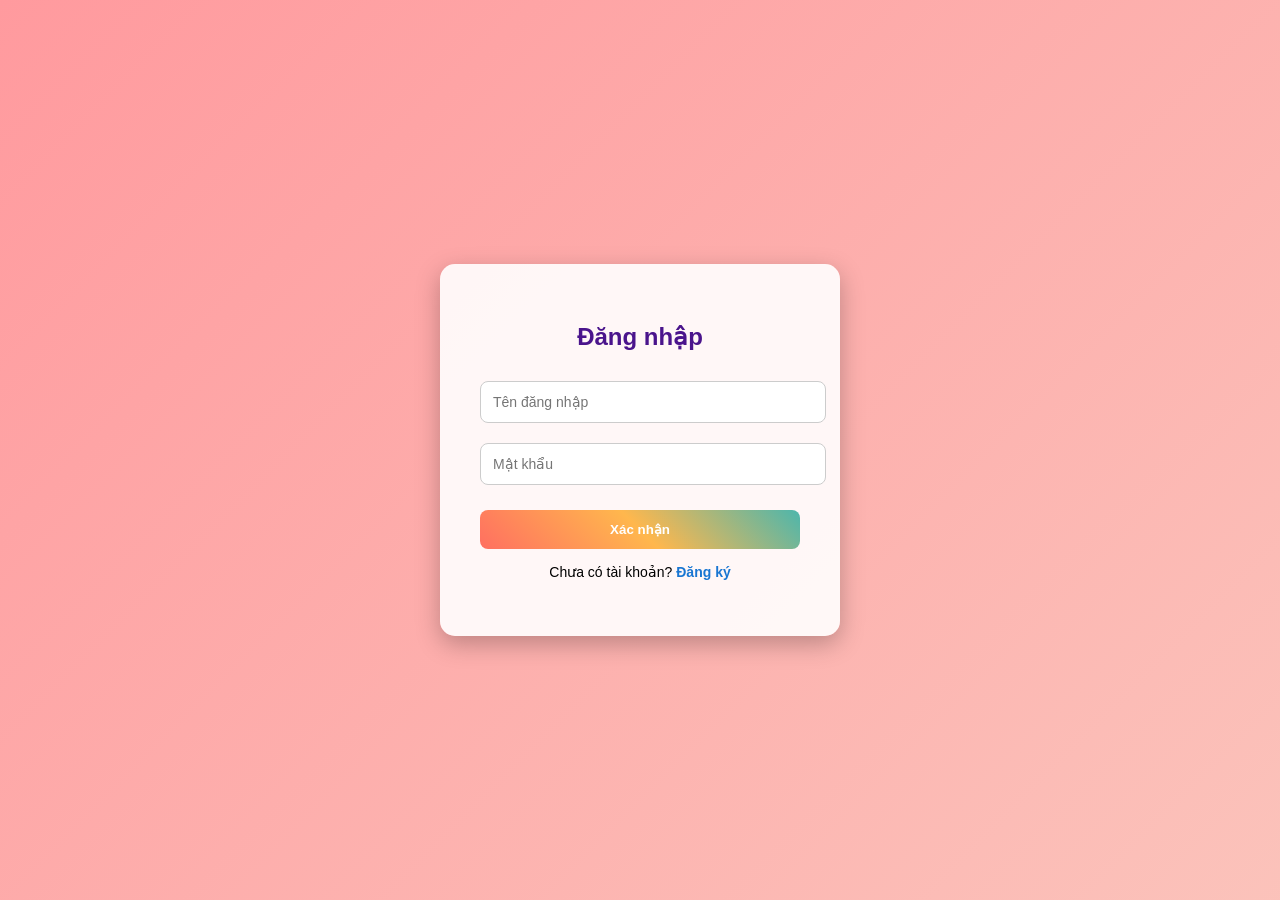
==== dangkidangnhap.html @ ff2dd09c "push code lan 1" ====
<!DOCTYPE html>
<html lang="vi">
<head>
  <meta charset="UTF-8">
  <meta name="viewport" content="width=device-width, initial-scale=1.0">
  <title>Đăng nhập / Đăng ký</title>
  <link rel="stylesheet" href="style.css">
</head>
<body>
  <div class="login-container">
    <h2 id="form-title">Đăng nhập</h2>
    <form id="auth-form">
      <input type="text" id="username" placeholder="Tên đăng nhập" required>
      <input type="password" id="password" placeholder="Mật khẩu" required>
      <button type="submit">Xác nhận</button>
      <p class="register-link">
        <span id="toggle-text">Chưa có tài khoản?</span> 
        <a href="#" id="toggle-link">Đăng ký</a>
      </p>
    </form>
    <p id="message"></p>
  </div>

  <script src="dangnhapdangki.js"></script>
</body>
</html>
---- style.css ----
/* Nền gradient động */
body {
  margin: 0;
  font-family: 'Segoe UI', Tahoma, Geneva, Verdana, sans-serif;
  background: linear-gradient(135deg, #ff9a9e, #fad0c4, #fbc2eb, #a6c1ee);
  background-size: 400% 400%;
  animation: gradientBG 15s ease infinite;
  display: flex;
  justify-content: center;
  align-items: center;
  height: 100vh;
}

@keyframes gradientBG {
  0% {background-position: 0% 50%;}
  50% {background-position: 100% 50%;}
  100% {background-position: 0% 50%;}
}

/* Khung đăng nhập */
.login-container {
  background: rgba(255, 255, 255, 0.9);
  padding: 40px;
  border-radius: 15px;
  box-shadow: 0 8px 25px rgba(0,0,0,0.25);
  width: 320px;
  text-align: center;
}

.login-container h2 {
  margin-bottom: 20px;
  color: #4A148C;
  font-weight: bold;
}

/* Input */
.login-container input {
  width: 100%;
  padding: 12px;
  margin: 10px 0;
  border: 1px solid #ccc;
  border-radius: 8px;
  font-size: 14px;
  transition: 0.3s;
}

.login-container input:focus {
  border-color: #7C4DFF;
  box-shadow: 0 0 8px rgba(124,77,255,0.5);
  outline: none;
}

/* Nút bấm */
.login-container button {
  width: 100%;
  padding: 12px;
  margin-top: 15px;
  background: linear-gradient(45deg, #FF6F61, #FFB74D, #4DB6AC);
  color: white;
  font-weight: bold;
  border: none;
  border-radius: 8px;
  cursor: pointer;
  transition: transform 0.2s ease, box-shadow 0.2s ease;
}

.login-container button:hover {
  transform: scale(1.05);
  box-shadow: 0 6px 15px rgba(0,0,0,0.3);
}

/* Link đăng ký */
.register-link {
  margin-top: 15px;
  font-size: 14px;
}

.register-link a {
  color: #1976D2;
  text-decoration: none;
  font-weight: bold;
}

.register-link a:hover {
  text-decoration: underline;
}
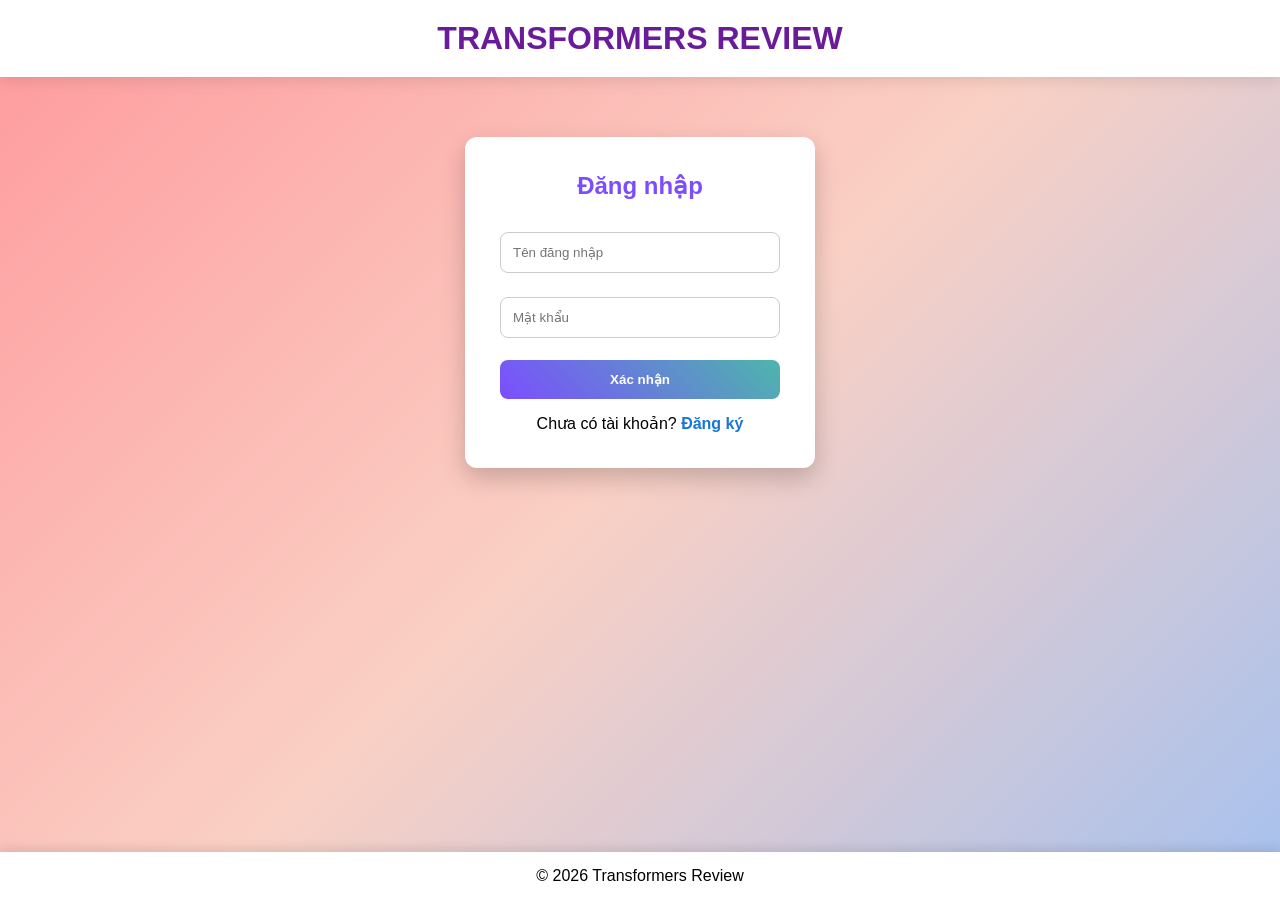
==== commit 15379a23: "Add files via upload ĐẦY ĐỦ" ====
--- a/dangkidangnhap.html
+++ b/dangkidangnhap.html
@@ -1,26 +1,35 @@
-<!DOCTYPE html>
-<html lang="vi">
-<head>
-  <meta charset="UTF-8">
-  <meta name="viewport" content="width=device-width, initial-scale=1.0">
-  <title>Đăng nhập / Đăng ký</title>
-  <link rel="stylesheet" href="style.css">
-</head>
-<body>
-  <div class="login-container">
-    <h2 id="form-title">Đăng nhập</h2>
-    <form id="auth-form">
-      <input type="text" id="username" placeholder="Tên đăng nhập" required>
-      <input type="password" id="password" placeholder="Mật khẩu" required>
-      <button type="submit">Xác nhận</button>
-      <p class="register-link">
-        <span id="toggle-text">Chưa có tài khoản?</span> 
-        <a href="#" id="toggle-link">Đăng ký</a>
-      </p>
-    </form>
-    <p id="message"></p>
-  </div>
-
-  <script src="dangnhapdangki.js"></script>
-</body>
-</html>
+<!DOCTYPE html>
+<html lang="vi">
+<head>
+<meta charset="UTF-8">
+<title>Đăng nhập / Đăng ký</title>
+<link rel="stylesheet" href="css/style.css">
+</head>
+<body>
+
+<header class="simple-header">
+<h1>TRANSFORMERS REVIEW</h1>
+</header>
+
+<div class="login-container">
+<h2 id="form-title">Đăng nhập</h2>
+
+<form id="auth-form">
+<input type="text" id="username" placeholder="Tên đăng nhập" required>
+<input type="password" id="password" placeholder="Mật khẩu" required>
+<button type="submit">Xác nhận</button>
+</form>
+
+<p id="message"></p>
+
+<p class="switch">
+<span id="toggle-text">Chưa có tài khoản?</span>
+<a href="#" id="toggle-link">Đăng ký</a>
+</p>
+</div>
+
+<footer>© 2026 Transformers Review</footer>
+
+<script src="js/dangnhapdangki.js"></script>
+</body>
+</html>
--- a/css/style.css
+++ b/css/style.css
@@ -0,0 +1,130 @@
+/* ===== RESET ===== */
+*{
+    margin:0;
+    padding:0;
+    box-sizing:border-box;
+    font-family: 'Segoe UI', Tahoma, sans-serif;
+}
+
+/* ===== BODY ===== */
+body{
+    min-height:100vh;
+    display:flex;
+    flex-direction:column;
+    background:linear-gradient(135deg,#ff9a9e,#fad0c4,#a6c1ee);
+}
+
+/* ===== HEADER ===== */
+.simple-header{
+    background:white;
+    text-align:center;
+    padding:20px;
+    box-shadow:0 4px 15px rgba(0,0,0,0.1);
+}
+
+.simple-header h1{
+    color:#6a1b9a;
+}
+
+/* ===== LOGIN BOX ===== */
+.login-container{
+    width:350px;
+    background:white;
+    margin:60px auto;
+    padding:35px;
+    border-radius:12px;
+    box-shadow:0 10px 25px rgba(0,0,0,0.2);
+    text-align:center;
+}
+
+.login-container h2{
+    margin-bottom:20px;
+    color:#7C4DFF;
+}
+
+/* ===== INPUT ===== */
+.login-container input{
+    width:100%;
+    padding:12px;
+    margin:12px 0;
+    border-radius:8px;
+    border:1px solid #ccc;
+    transition:0.3s;
+}
+
+.login-container input:focus{
+    border-color:#7C4DFF;
+    outline:none;
+    box-shadow:0 0 8px rgba(124,77,255,0.4);
+}
+
+/* ===== BUTTON ===== */
+.login-container button{
+    width:100%;
+    padding:12px;
+    margin-top:10px;
+    background:linear-gradient(45deg,#7C4DFF,#4DB6AC);
+    border:none;
+    color:white;
+    font-weight:bold;
+    border-radius:8px;
+    cursor:pointer;
+    transition:0.3s;
+}
+
+.login-container button:hover{
+    transform:scale(1.05);
+}
+
+/* ===== MESSAGE ===== */
+#message{
+    margin-top:15px;
+    font-weight:bold;
+}
+
+/* ===== SWITCH ===== */
+.switch{
+    margin-top:15px;
+}
+
+.switch a{
+    color:#1976D2;
+    font-weight:bold;
+    text-decoration:none;
+}
+
+.switch a:hover{
+    text-decoration:underline;
+}
+
+/* ===== FOOTER ===== */
+footer{
+    margin-top:auto;
+    background:white;
+    text-align:center;
+    padding:15px;
+    box-shadow:0 -4px 10px rgba(0,0,0,0.1);
+}
+/* ===== CARD TRANG CHỦ ===== */
+.model{
+    background: #f1f1f1;
+    padding: 20px;
+    border-radius: 20px;
+    text-align: center;   /* căn giữa toàn bộ nội dung */
+}
+
+/* ẢNH TRANG CHỦ */
+.model img{
+    width: 220px;
+    height: 220px;
+    object-fit: cover;
+    border-radius: 15px;
+    display: block;       /* quan trọng */
+    margin: 15px auto;    /* căn giữa ảnh */
+}
+#content{
+    display: flex;
+    flex-wrap: wrap;
+    justify-content: center;   /* căn giữa toàn bộ card */
+    gap: 30px;
+}
